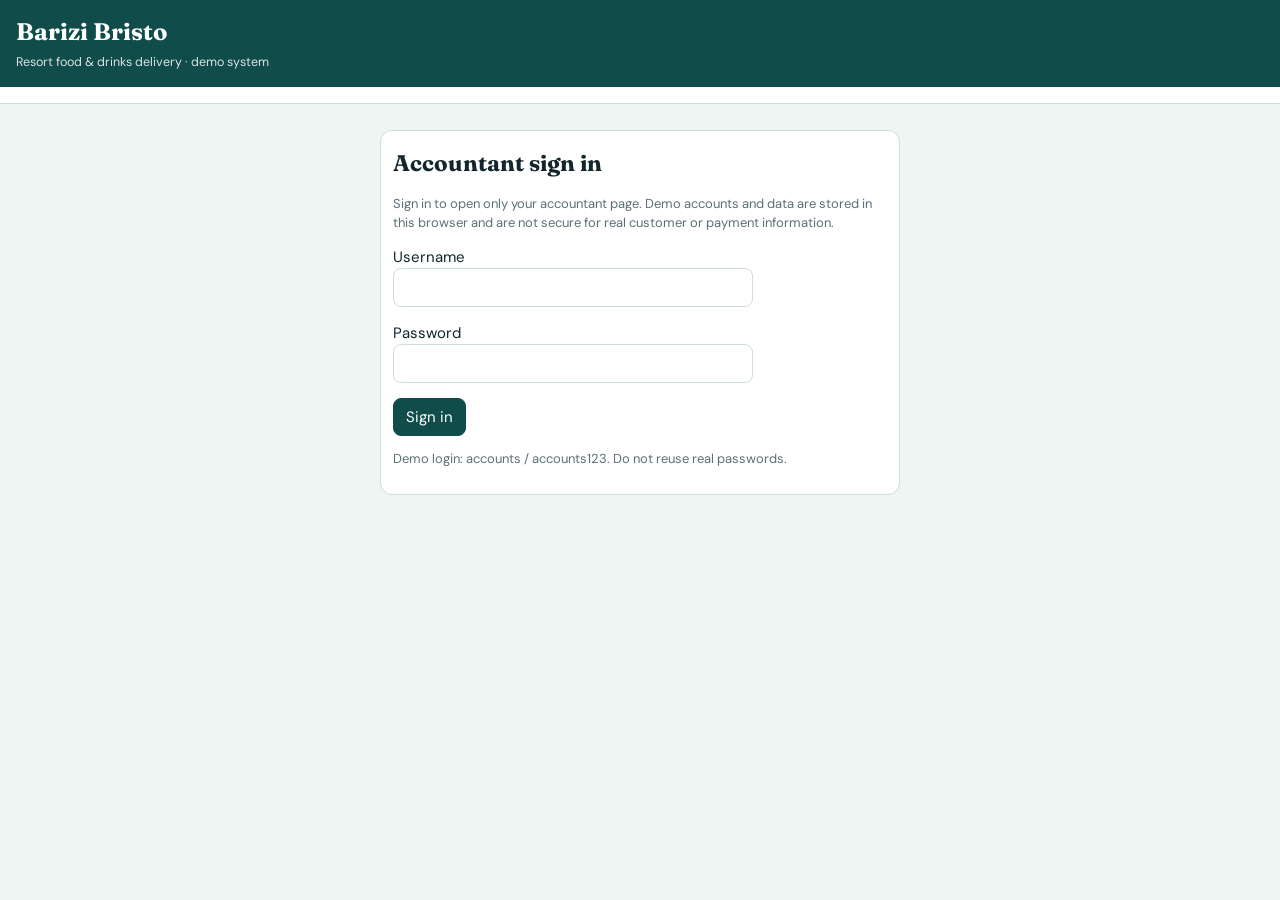
==== accountant.html @ 5320cde9 "initial commit" ====
<!DOCTYPE html>
<html lang="en">
<head>
<meta charset="utf-8">
<meta name="viewport" content="width=device-width, initial-scale=1, viewport-fit=cover">
<title>Accountant · Barizi Bristo</title>
<link href="https://fonts.googleapis.com/css2?family=Fraunces:wght@600;800&family=DM+Sans:wght@400;500;700&display=swap" rel="stylesheet">
<link rel="stylesheet" href="barizi.css">
</head>
<body data-page="accountant">
<header><h1>Barizi Bristo</h1><small>Resort food &amp; drinks delivery · demo system</small></header>
<nav class="roles" id="roles" aria-label="Open a system page"></nav>
<main id="app"></main>
<div id="toast" aria-live="polite"></div>
<script src="barizi.js"></script>
</body>
</html>
---- barizi.css ----
:root{--bg:#eef5f2;--card:#fff;--ink:#12262b;--mut:#5b7176;--pri:#0f4c4a;--onpri:#fff;--sun:#f2b84b;--line:#cfdedb;--bad:#b3362f;--ok:#1d7a4f;box-sizing:border-box;padding-top:env(safe-area-inset-top,0px);padding-bottom:env(safe-area-inset-bottom,0px)}
@media(prefers-color-scheme:dark){:root:not([data-theme="light"]){--bg:#0c1a1c;--card:#142a2d;--ink:#e6f1ef;--mut:#92abaa;--pri:#4fb7ae;--onpri:#06201f;--line:#26454a;--bad:#ff8a80;--ok:#6fd6a0}}
*{box-sizing:border-box}html{scroll-padding-top:env(safe-area-inset-top,0px)}
body{margin:0;background:var(--bg);color:var(--ink);font:15px/1.5 "DM Sans",system-ui,sans-serif}
h1,h2,h3{font-family:Fraunces,Georgia,serif;margin:.2em 0}
header{background:var(--pri);color:var(--onpri);padding:14px 16px}
header h1{font-size:24px;margin:0}header small{opacity:.85}
.roles{display:flex;gap:6px;overflow-x:auto;padding:8px 12px;background:var(--card);border-bottom:1px solid var(--line)}
button{font:inherit;cursor:pointer;border:1px solid var(--line);background:var(--card);color:var(--ink);padding:7px 12px;border-radius:8px}
button:focus-visible,input:focus-visible,select:focus-visible,.roles a:focus-visible{outline:3px solid var(--sun);outline-offset:1px}
button.on,button.p{background:var(--pri);color:var(--onpri);border-color:var(--pri)}
button.d{color:var(--bad);border-color:var(--bad)}
.roles a{white-space:nowrap;display:inline-block;padding:7px 12px;border:1px solid var(--line);border-radius:8px;color:var(--ink);text-decoration:none}
.roles a.on{background:var(--pri);color:var(--onpri);border-color:var(--pri)}
.roles{align-items:center;justify-content:space-between}
.auth-card{max-width:520px;margin:12px auto}
.auth-card form label{display:block}
.auth-card form input{width:min(100%,360px)}
main{max-width:980px;margin:0 auto;padding:14px}
.tabs{display:flex;gap:6px;overflow-x:auto;margin-bottom:12px}.tabs button{white-space:nowrap}
.grid{display:grid;grid-template-columns:repeat(auto-fill,minmax(250px,1fr));gap:12px}
.card{background:var(--card);border:1px solid var(--line);border-radius:12px;padding:12px}
.tag{display:inline-block;font-size:12px;padding:1px 8px;border-radius:99px;background:var(--line);margin:2px 4px 2px 0}
.tag.fast{background:var(--sun);color:#3a2a00}.tag.bad{background:var(--bad);color:#fff}.tag.ok{background:var(--ok);color:#fff}
.row{display:flex;gap:8px;align-items:center;flex-wrap:wrap}.sp{justify-content:space-between}
.mut{color:var(--mut);font-size:13px}.price{font-weight:700}
input,select{font:inherit;padding:7px 10px;border:1px solid var(--line);border-radius:8px;background:var(--card);color:var(--ink);max-width:100%}
table{width:100%;border-collapse:collapse;font-size:14px}th,td{text-align:left;padding:6px 8px;border-bottom:1px solid var(--line)}
.scroll{overflow-x:auto}
#toast{position:fixed;left:12px;right:12px;bottom:calc(12px + env(safe-area-inset-bottom,0px));display:grid;gap:6px;pointer-events:none;z-index:9}
#toast div{background:var(--ink);color:var(--bg);padding:9px 12px;border-radius:10px;max-width:520px}
.chat{height:300px;overflow:auto;display:flex;flex-direction:column;gap:6px;padding:8px;border:1px solid var(--line);border-radius:10px;background:var(--bg)}
.m{padding:7px 11px;border-radius:12px;max-width:85%}.m.b{background:var(--card);border:1px solid var(--line)}.m.u{background:var(--pri);color:var(--onpri);align-self:flex-end}
.route{position:relative;height:56px;border-radius:10px;background:var(--bg);border:1px solid var(--line);margin:8px 0}
.route i{position:absolute;top:26px;left:4%;right:4%;height:4px;background:var(--line)}
.route b{position:absolute;top:10px;font-size:24px;transform:translateX(-50%);transition:left .6s}
.alert{border-left:4px solid var(--bad);padding-left:10px;margin:6px 0}
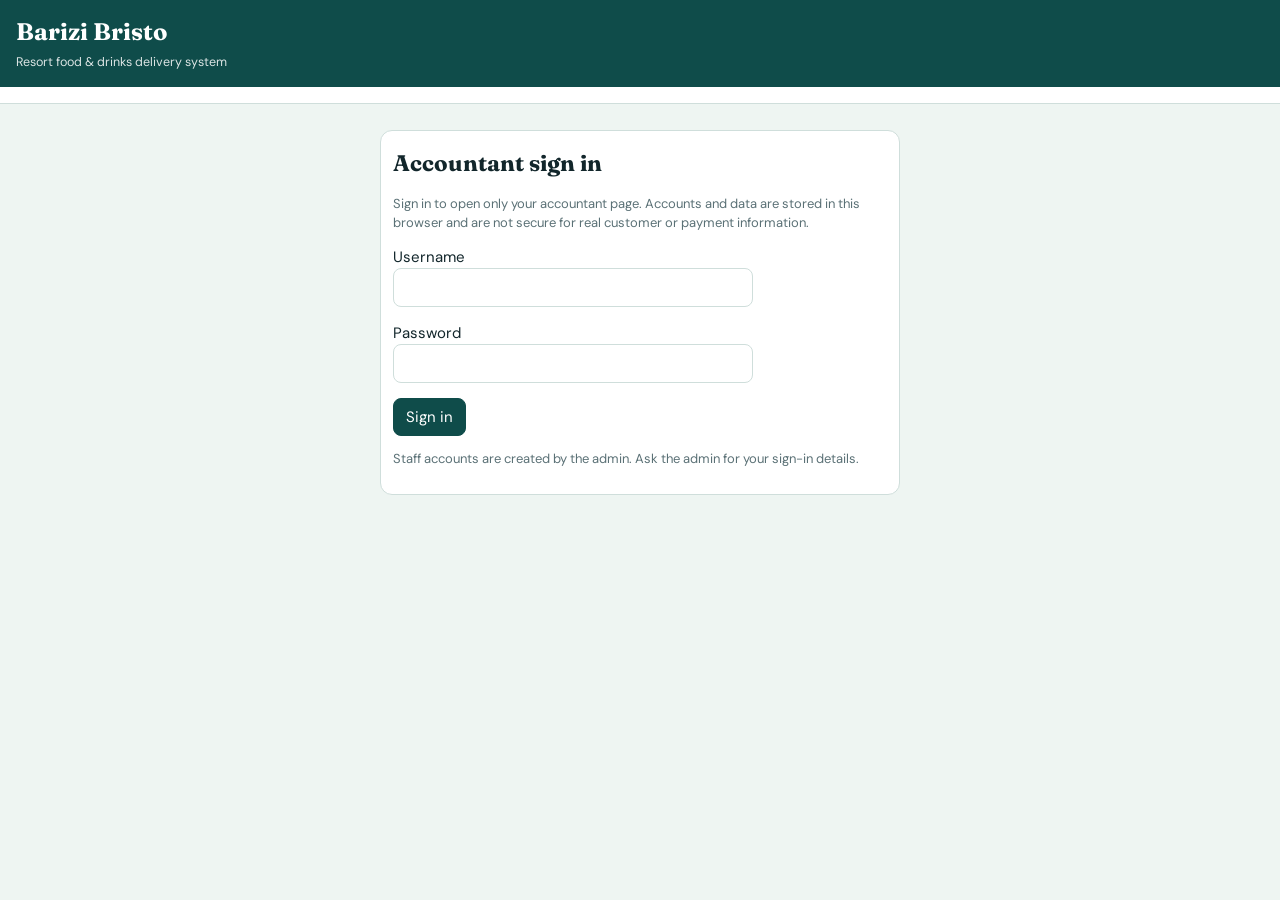
==== commit fb58ec23: "Add files via upload" ====
--- a/accountant.html
+++ b/accountant.html
@@ -1,17 +1,17 @@
-<!DOCTYPE html>
-<html lang="en">
-<head>
-<meta charset="utf-8">
-<meta name="viewport" content="width=device-width, initial-scale=1, viewport-fit=cover">
-<title>Accountant · Barizi Bristo</title>
-<link href="https://fonts.googleapis.com/css2?family=Fraunces:wght@600;800&family=DM+Sans:wght@400;500;700&display=swap" rel="stylesheet">
-<link rel="stylesheet" href="barizi.css">
-</head>
-<body data-page="accountant">
-<header><h1>Barizi Bristo</h1><small>Resort food &amp; drinks delivery · demo system</small></header>
-<nav class="roles" id="roles" aria-label="Open a system page"></nav>
-<main id="app"></main>
-<div id="toast" aria-live="polite"></div>
-<script src="barizi.js"></script>
-</body>
-</html>
+<!DOCTYPE html>
+<html lang="en">
+<head>
+<meta charset="utf-8">
+<meta name="viewport" content="width=device-width, initial-scale=1, viewport-fit=cover">
+<title>Accountant · Barizi Bristo</title>
+<link href="https://fonts.googleapis.com/css2?family=Fraunces:wght@600;800&family=DM+Sans:wght@400;500;700&display=swap" rel="stylesheet">
+<link rel="stylesheet" href="barizi.css">
+</head>
+<body data-page="accountant">
+<header><h1>Barizi Bristo</h1><small>Resort food &amp; drinks delivery system</small></header>
+<nav class="roles" id="roles" aria-label="Open a system page"></nav>
+<main id="app"></main>
+<div id="toast" aria-live="polite"></div>
+<script src="barizi.js"></script>
+</body>
+</html>
--- a/barizi.css
+++ b/barizi.css
@@ -34,4 +34,6 @@
 .route{position:relative;height:56px;border-radius:10px;background:var(--bg);border:1px solid var(--line);margin:8px 0}
 .route i{position:absolute;top:26px;left:4%;right:4%;height:4px;background:var(--line)}
 .route b{position:absolute;top:10px;font-size:24px;transform:translateX(-50%);transition:left .6s}
+dialog.auth-card{width:min(520px,calc(100% - 24px));max-width:520px;max-height:calc(100% - 24px);overflow:auto;margin:auto;background:var(--card);color:var(--ink);border:1px solid var(--line);border-radius:12px;padding:16px}
+dialog::backdrop{background:rgba(0,0,0,.58)}
 .alert{border-left:4px solid var(--bad);padding-left:10px;margin:6px 0}
